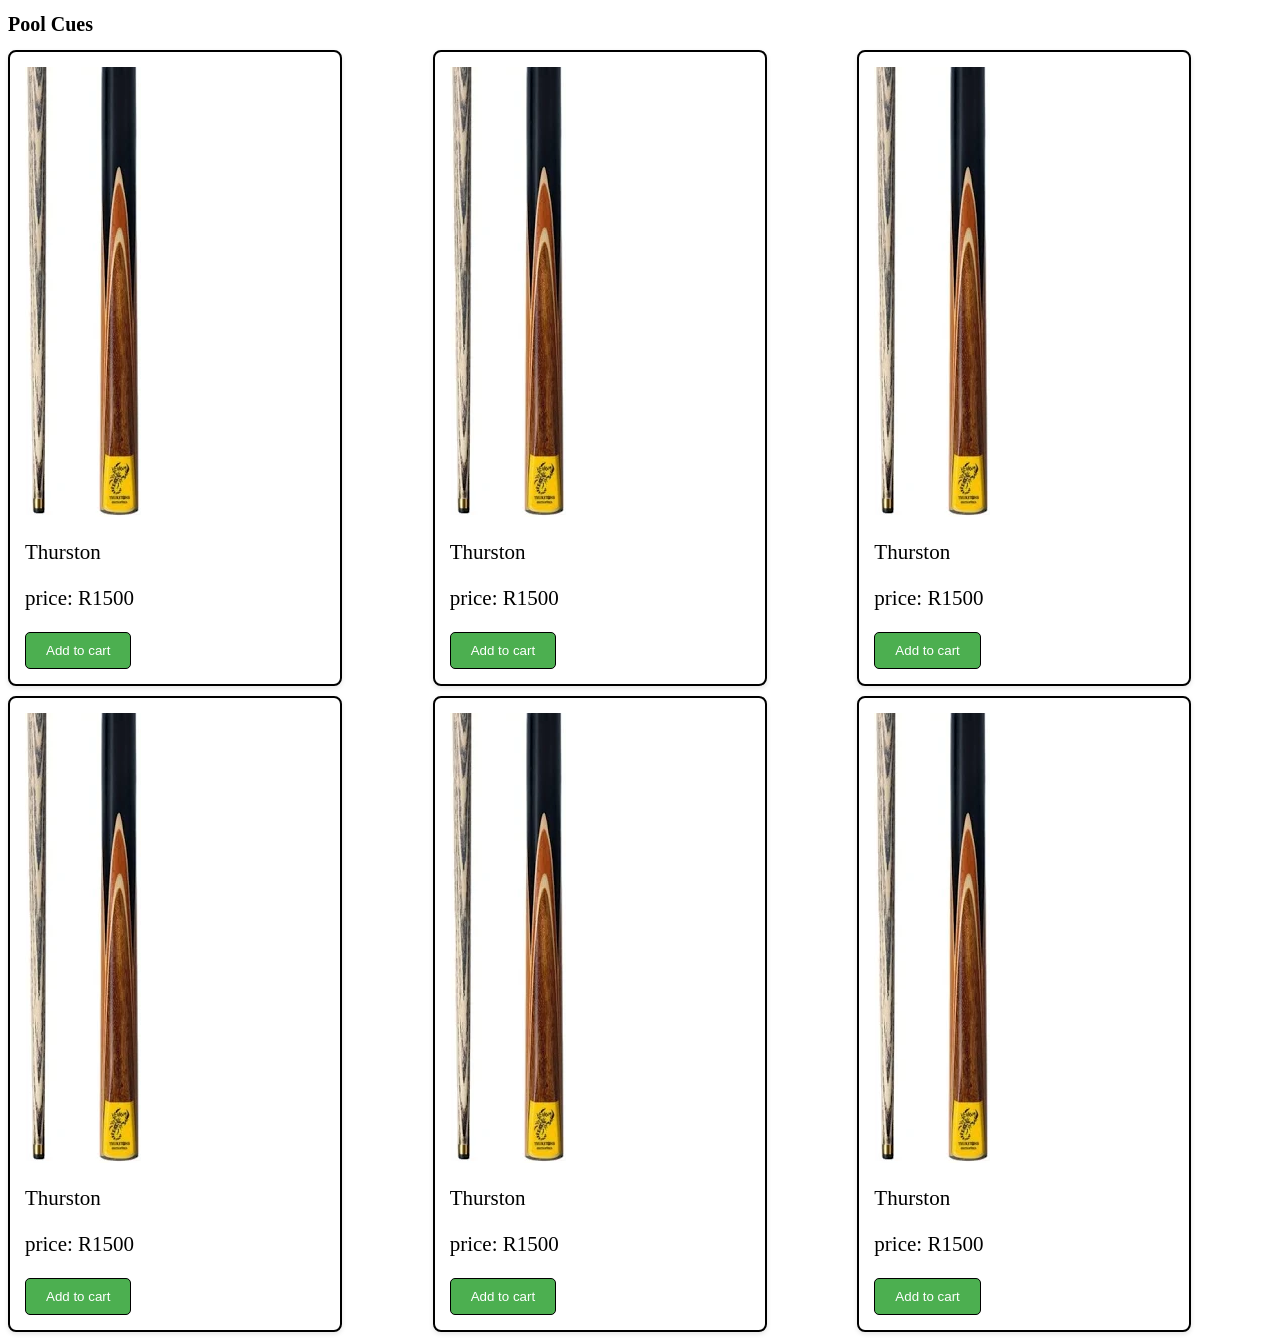
==== Exercise - 1/products.html @ ce6df6db "Moved and created exercise folders 1 and 2" ====
<!DOCTYPE html>
<html lang="en">
<head>
    <meta charset="UTF-8">
    <meta name="viewport" content="width=device-width, initial-scale=1.0">
    <title>Products</title>
    <link rel="stylesheet" href="style.css">
</head>
<body>
    <header>
        <h1>Pool Cues</h1>
    </header>
    <main>
    <div class="container">
            <div class="card">
            <img src="shopping.webp" alt="">
            <p>Thurston</p>
            <p>price: R1500</p>
            <button>Add to cart</button>
        </div>
        <div class="card">
            <img src="shopping.webp" alt="">
            <p>Thurston</p>
            <p>price: R1500</p>
            <button>Add to cart</button>
        </div>
        <div class="card">
            <img src="shopping.webp" alt="">
            <p>Thurston</p>
            <p>price: R1500</p>
            <button>Add to cart</button>
        </div>
        <div class="card">
            <img src="shopping.webp" alt="">
            <p>Thurston</p>
            <p>price: R1500</p>
            <button>Add to cart</button>
        </div>
        <div class="card">
            <img src="shopping.webp" alt="">
            <p>Thurston</p>
            <p>price: R1500</p>
            <button>Add to cart</button>
        </div>
        <div class="card">
            <img src="shopping.webp" alt="">
            <p>Thurston</p>
            <p>price: R1500</p>
            <button>Add to cart</button>
        </div>
    </div>
        
    </main>
</body>
</html>
---- Exercise - 1/style.css ----
:root{
    font-size: 62.5%; /* 1rem = 10px */
}
.container{
    display: grid;
    grid-template-columns: repeat(3, 1fr);
    grid-column-gap: 1rem;
    grid-row-gap: 1rem;
}
.card{
    border: 0.2rem solid black;
    width: 300px;
    box-shadow:  0 2px 5px rgba(0,0,0,0.1);
    border-radius: 8px;
    padding: 15px;
    background-color: white;
}
p{
    font-size: 2.1rem;
}
button{
    background-color: #4caf50;
    color: white;
    padding: 10px 20px;
    border-radius: 5px;
    border: 1px solid black
}
button:hover{
    background-color: #3c863e;
    transition-duration: 1.5s;
    cursor: pointer;
}
@media(max-width: 768px){
    .container{
        grid-template-columns: repeat(2, 1fr);
    }
    
}
@media(max-width: 480px){
    .container{
        grid-template-columns: repeat(1, 1fr);
    }
}
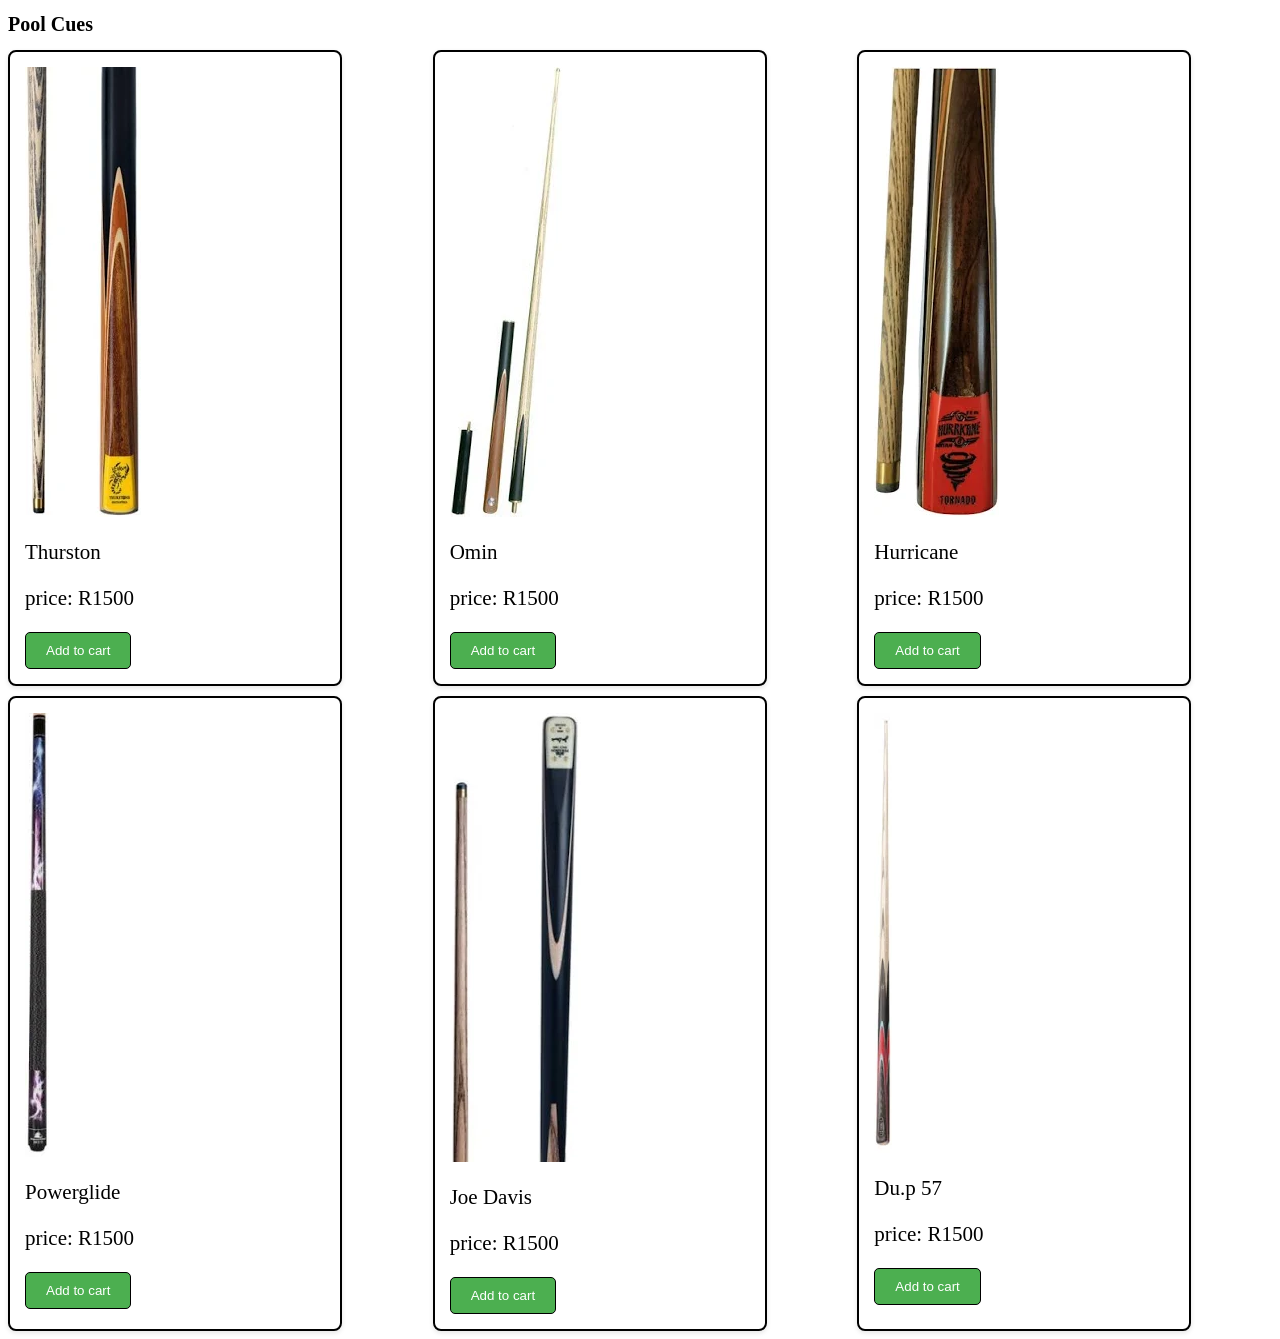
==== commit 125b4153: "Added images to exercise 1" ====
--- a/Exercise - 1/products.html
+++ b/Exercise - 1/products.html
@@ -13,38 +13,38 @@
     <main>
     <div class="container">
             <div class="card">
-            <img src="shopping.webp" alt="">
+            <img src="shopping (1).webp" alt="">
             <p>Thurston</p>
             <p>price: R1500</p>
             <button>Add to cart</button>
         </div>
         <div class="card">
             <img src="shopping.webp" alt="">
-            <p>Thurston</p>
+            <p>Omin</p>
             <p>price: R1500</p>
             <button>Add to cart</button>
         </div>
         <div class="card">
-            <img src="shopping.webp" alt="">
-            <p>Thurston</p>
+            <img src="shopping (2).webp" alt="">
+            <p>Hurricane</p>
             <p>price: R1500</p>
             <button>Add to cart</button>
         </div>
         <div class="card">
-            <img src="shopping.webp" alt="">
-            <p>Thurston</p>
+            <img src="shopping (3).webp" alt="">
+            <p>Powerglide</p>
             <p>price: R1500</p>
             <button>Add to cart</button>
         </div>
         <div class="card">
-            <img src="shopping.webp" alt="">
-            <p>Thurston</p>
+            <img src="shopping (5).webp" alt="">
+            <p>Joe Davis</p>
             <p>price: R1500</p>
             <button>Add to cart</button>
         </div>
         <div class="card">
-            <img src="shopping.webp" alt="">
-            <p>Thurston</p>
+            <img src="shopping (8).webp" alt="">
+            <p>Du.p 57</p>
             <p>price: R1500</p>
             <button>Add to cart</button>
         </div>
